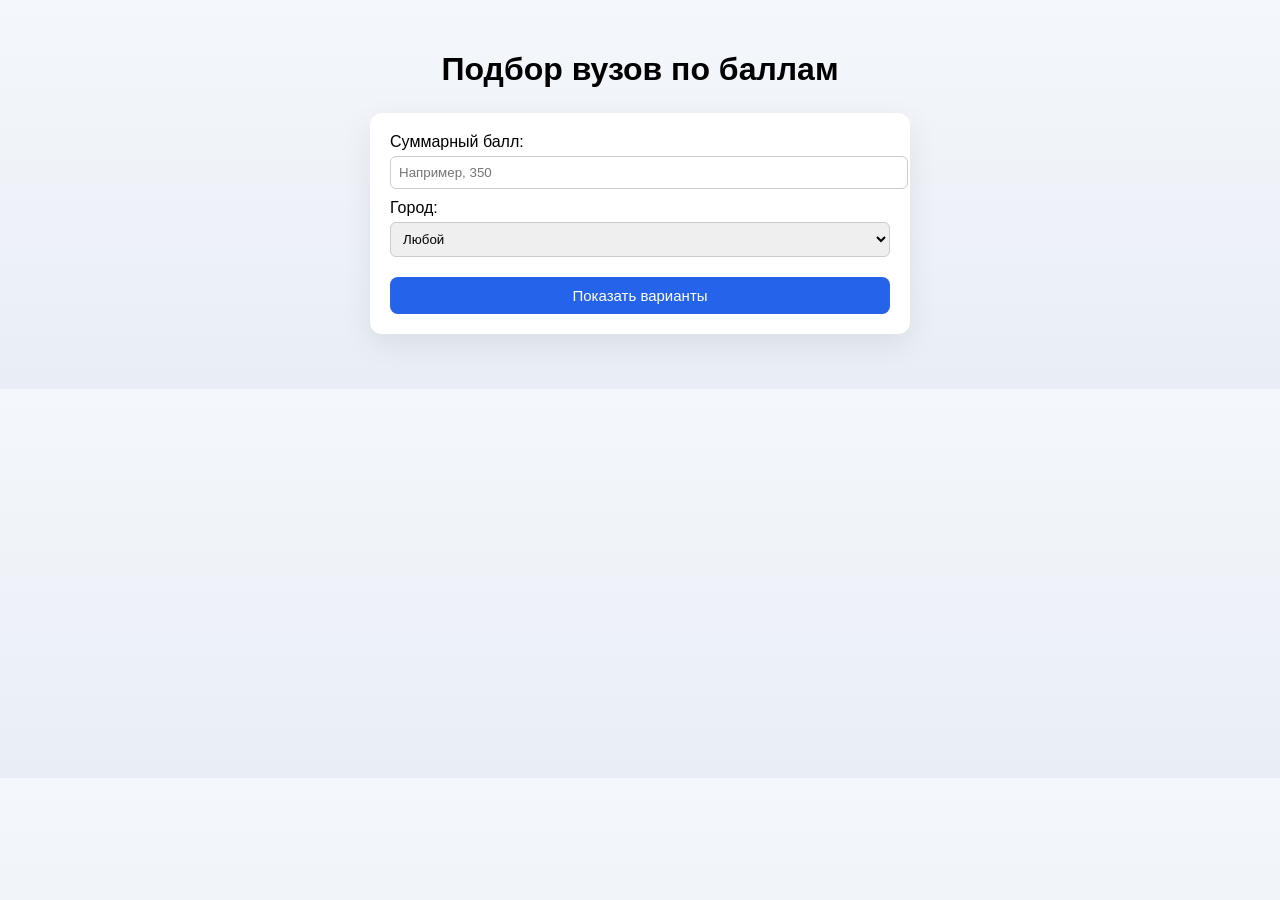
==== vuz-filter/index.html @ 8cbadb7e "Add files via upload" ====
<!DOCTYPE html>
<html lang="ru">
<head>
  <meta charset="UTF-8">
  <title>Куда можно поступить</title>
  <link rel="stylesheet" href="style.css">
</head>
<body>

  <h1>Подбор вузов по баллам</h1>

  <div class="form">
    <label>
      Суммарный балл:
      <input type="number" id="scoreInput" placeholder="Например, 350">
    </label>

    <label>
      Город:
      <select id="citySelect">
        <option value="all">Любой</option>
        <option value="Москва">Москва</option>
        <option value="Санкт-Петербург">Санкт-Петербург</option>
        <option value="Екатеринбург">Екатеринбург</option>
      </select>
    </label>

    <button onclick="filterVuz()">Показать варианты</button>
  </div>

  <div id="results"></div>

  <script src="script.js"></script>
</body>
</html>
---- vuz-filter/style.css ----
body {
  font-family: Arial, sans-serif;
  padding: 30px;
  margin: 0;
  background: linear-gradient(180deg, #f4f7fb, #e9eef6);
}

h1 {
  text-align: center;
  margin-bottom: 25px;
}

.form {
  background: #ffffff;
  padding: 20px;
  margin: 0 auto 25px;
  max-width: 500px;
  border-radius: 12px;
  box-shadow: 0 10px 30px rgba(0,0,0,0.08);
}

.form label {
  display: block;
  margin-bottom: 10px;
}

.form input,
.form select {
  width: 100%;
  padding: 8px;
  margin-top: 5px;
  border-radius: 6px;
  border: 1px solid #ccc;
}

.form button {
  margin-top: 10px;
  width: 100%;
  padding: 10px;
  background: #2563eb;
  color: white;
  border: none;
  border-radius: 8px;
  cursor: pointer;
  font-size: 15px;
}

.form button:hover {
  background: #1d4ed8;
}

.card {
  background: #ffffff;
  padding: 15px;
  margin-bottom: 15px;
  border-radius: 10px;
  box-shadow: 0 5px 15px rgba(0,0,0,0.07);
}

.note {
  font-size: 14px;
  color: #555;
  font-style: italic;
  margin-top: 10px;
}
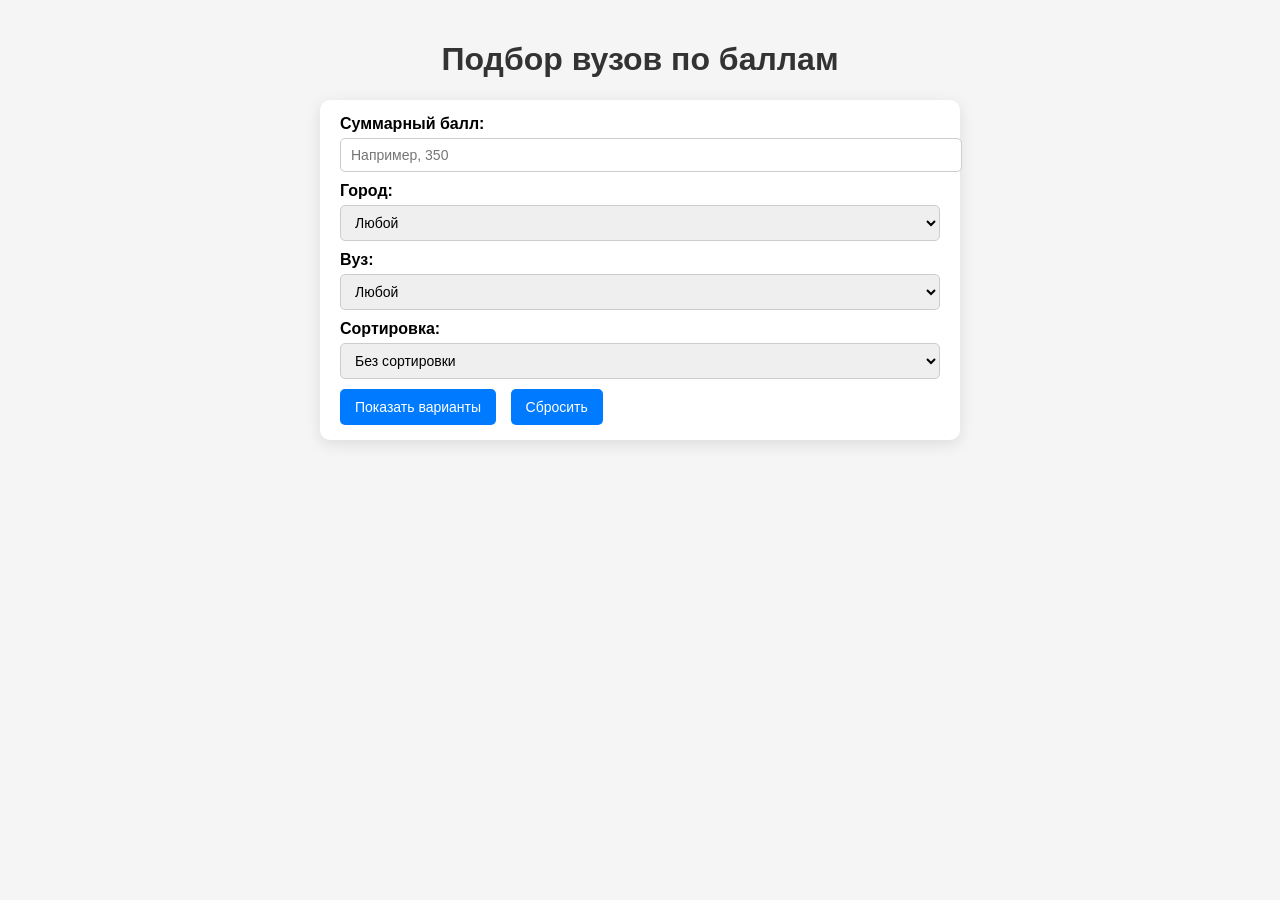
==== commit 9fb05bf4: "Add files via upload" ====
--- a/vuz-filter/index.html
+++ b/vuz-filter/index.html
@@ -2,7 +2,7 @@
 <html lang="ru">
 <head>
   <meta charset="UTF-8">
-  <title>Куда можно поступить</title>
+  <title>Подбор вузов по баллам</title>
   <link rel="stylesheet" href="style.css">
 </head>
 <body>
@@ -10,6 +10,7 @@
   <h1>Подбор вузов по баллам</h1>
 
   <div class="form">
+
     <label>
       Суммарный балл:
       <input type="number" id="scoreInput" placeholder="Например, 350">
@@ -25,11 +26,38 @@
       </select>
     </label>
 
-    <button onclick="filterVuz()">Показать варианты</button>
+    <label>
+      Вуз:
+      <select id="vuzSelect">
+        <option value="all">Любой</option>
+        <option value="МГУ">МГУ</option>
+        <option value="МФТИ">МФТИ</option>
+        <option value="ВШЭ">ВШЭ</option>
+        <option value="СПбГУ">СПбГУ</option>
+        <option value="УрФУ">УрФУ</option>
+      </select>
+    </label>
+
+    <label>
+      Сортировка:
+      <select id="sortSelect">
+        <option value="none">Без сортировки</option>
+        <option value="chance">По вероятности поступления</option>
+        <option value="minScore">По проходному баллу</option>
+      </select>
+    </label>
+
+    <div style="margin-top: 10px;">
+      <button onclick="filterVuz()">Показать варианты</button>
+      <button onclick="resetFilters()">Сбросить</button>
+    </div>
+
   </div>
 
-  <div id="results"></div>
+  <div id="results" style="margin-top:20px;"></div>
 
+  <!-- ВАЖНО: имя файла должно совпадать 1 в 1 -->
   <script src="script.js"></script>
+
 </body>
 </html>
--- a/vuz-filter/style.css
+++ b/vuz-filter/style.css
@@ -1,65 +1,87 @@
+/* Общие стили страницы */
 body {
   font-family: Arial, sans-serif;
-  padding: 30px;
+  background-color: #f5f5f5;
   margin: 0;
-  background: linear-gradient(180deg, #f4f7fb, #e9eef6);
+  padding: 20px;
 }
 
 h1 {
   text-align: center;
-  margin-bottom: 25px;
+  color: #333;
 }
 
+/* Форма фильтров */
 .form {
-  background: #ffffff;
-  padding: 20px;
-  margin: 0 auto 25px;
-  max-width: 500px;
-  border-radius: 12px;
-  box-shadow: 0 10px 30px rgba(0,0,0,0.08);
+  background-color: #fff;
+  padding: 15px 20px;
+  border-radius: 10px;
+  box-shadow: 0 4px 15px rgba(0, 0, 0, 0.1);
+  max-width: 600px;
+  margin: 0 auto 20px auto;
 }
 
-.form label {
+label {
   display: block;
   margin-bottom: 10px;
+  font-weight: bold;
 }
 
-.form input,
-.form select {
+input[type="number"],
+select {
   width: 100%;
-  padding: 8px;
+  padding: 8px 10px;
   margin-top: 5px;
-  border-radius: 6px;
   border: 1px solid #ccc;
+  border-radius: 5px;
+  font-size: 14px;
 }
 
-.form button {
-  margin-top: 10px;
-  width: 100%;
-  padding: 10px;
-  background: #2563eb;
+button {
+  padding: 10px 15px;
+  margin-right: 10px;
+  border: none;
+  border-radius: 5px;
+  background-color: #007bff;
   color: white;
-  border: none;
-  border-radius: 8px;
   cursor: pointer;
-  font-size: 15px;
+  font-size: 14px;
+  transition: background-color 0.2s;
 }
 
-.form button:hover {
-  background: #1d4ed8;
+button:hover {
+  background-color: #0056b3;
 }
 
+/* Карточки вузов */
 .card {
-  background: #ffffff;
-  padding: 15px;
+  background-color: white;
+  padding: 15px 20px;
   margin-bottom: 15px;
   border-radius: 10px;
-  box-shadow: 0 5px 15px rgba(0,0,0,0.07);
+  box-shadow: 0 4px 12px rgba(0, 0, 0, 0.1);
+  transition: transform 0.3s, box-shadow 0.3s;
+  border-left: 5px solid #007bff; /* цвет по умолчанию, потом меняется JS */
 }
 
-.note {
+.card:hover {
+  transform: translateY(-5px);
+  box-shadow: 0 10px 20px rgba(0, 0, 0, 0.15);
+}
+
+/* Текст внутри карточек */
+.card h3 {
+  margin: 0 0 5px 0;
+  font-size: 18px;
+  color: #333;
+}
+
+.card p {
+  margin: 5px 0;
   font-size: 14px;
   color: #555;
-  font-style: italic;
-  margin-top: 10px;
+}
+
+.card b {
+  color: #222;
 }
